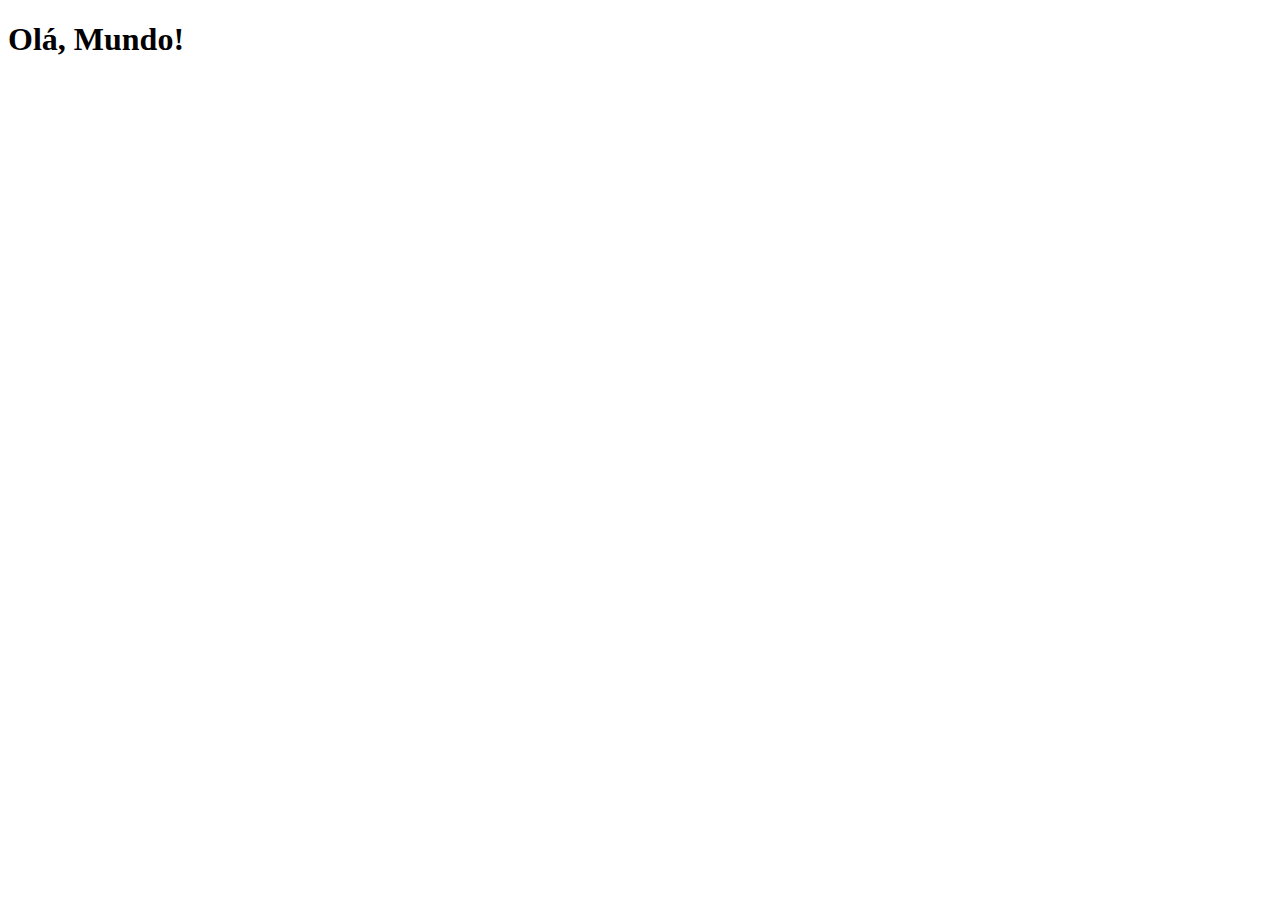
==== index.html @ ca8f74ec "criei a página principal" ====
<!DOCTYPE html>
<html lang="pt-br">
<head>
    <meta charset="UTF-8">
    <meta http-equiv="X-UA-Compatible" content="IE=edge">
    <meta name="viewport" content="width=device-width, initial-scale=1.0">
    <link rel="shortcut icon" href="favicon.ico" type="image/x-icon">
    <title>Projeto Redes Sociais</title>
</head>
<body>
    <h1>Olá, Mundo!</h1>
</body>
</html>
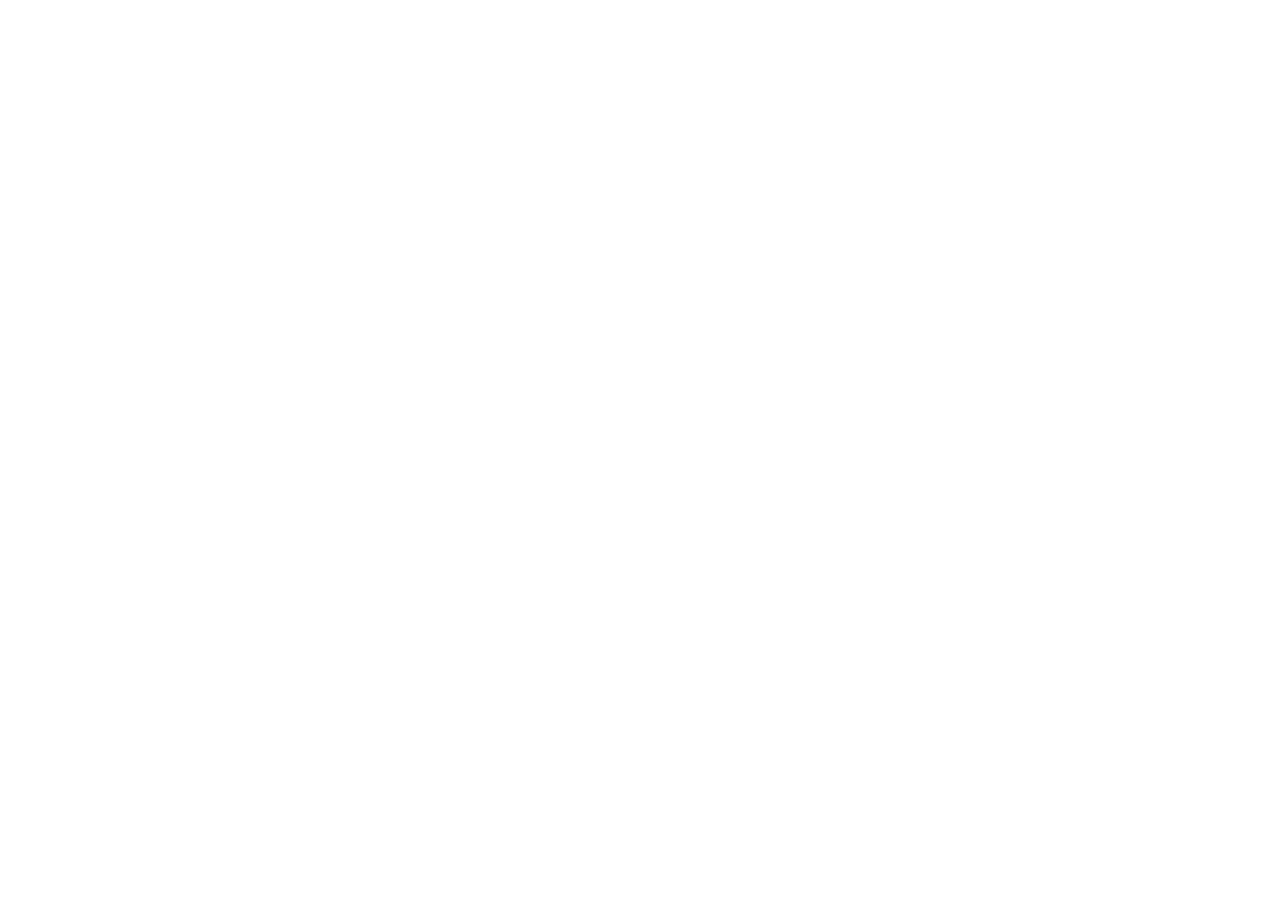
==== commit edc6ff83: "Pagina projeto redes sociais" ====
--- a/index.html
+++ b/index.html
@@ -5,9 +5,18 @@
     <meta http-equiv="X-UA-Compatible" content="IE=edge">
     <meta name="viewport" content="width=device-width, initial-scale=1.0">
     <link rel="shortcut icon" href="favicon.ico" type="image/x-icon">
+    <link rel="stylesheet" href="estilos/style.css">
     <title>Projeto Redes Sociais</title>
 </head>
 <body>
-    <h1>Olá, Mundo!</h1>
+   <main>
+    <section id="telefone">
+
+    </section>
+
+    <section id="redes-sociais">
+
+    </section>
+   </main>
 </body>
 </html>--- a/estilos/style.css
+++ b/estilos/style.css
@@ -0,0 +1,27 @@
+@charset "UTF-8";
+
+* {
+    margin: 0px;
+    padding: 0px;
+    font-family: Arial, Helvetica, sans-serif;
+}
+
+html, body {
+    height: 100vh;
+    width: 100vw;
+}
+
+main {
+    position: relative;
+    height: 100vh;
+    
+}
+
+section#telefone {
+    position: absolute;
+    top: 50%;
+    left: 50%;
+    transform: translate(-50%, -50%);
+    height: 500px;
+    width: 500px;
+}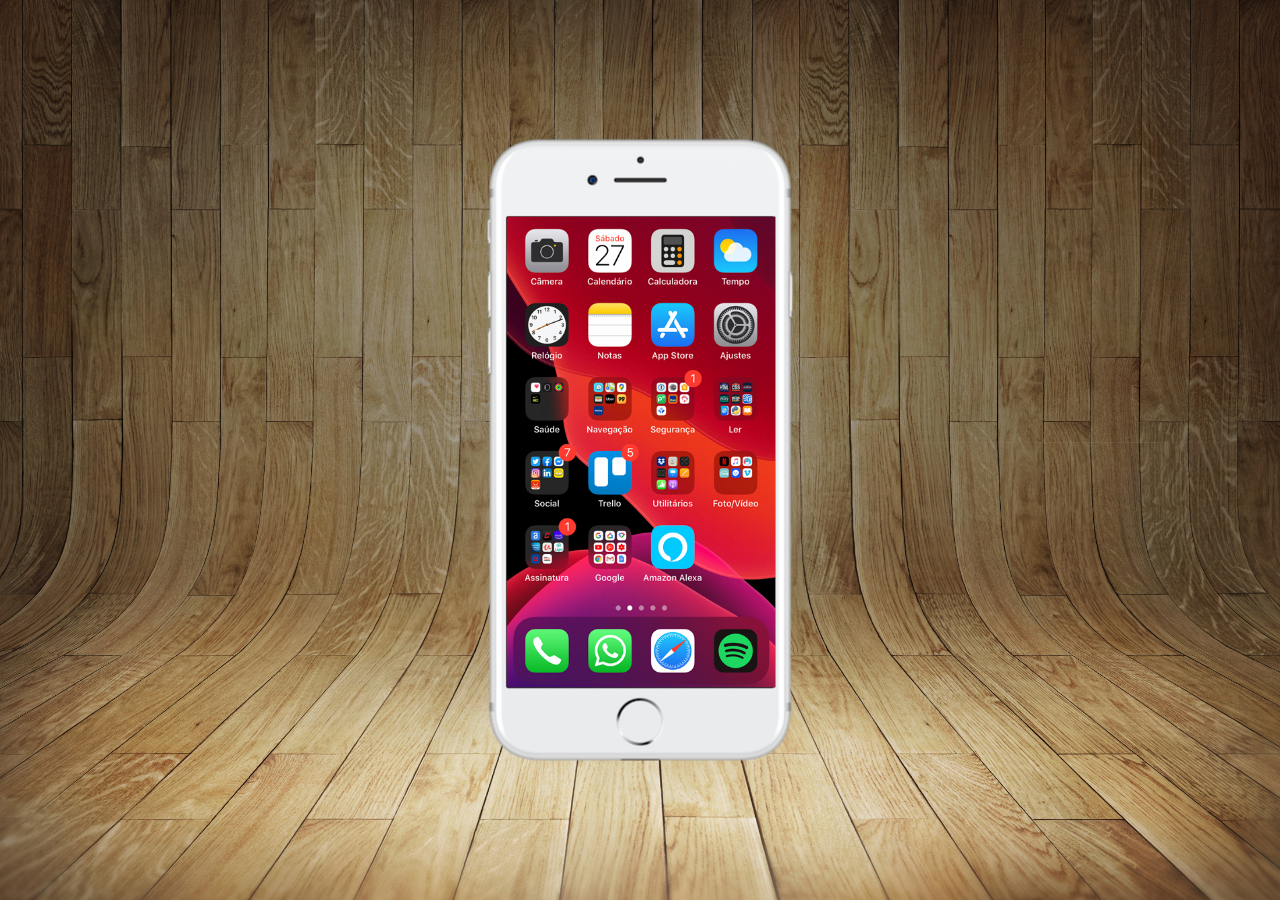
==== commit 0291565b: "criei a tela home" ====
--- a/index.html
+++ b/index.html
@@ -11,7 +11,7 @@
 <body>
    <main>
     <section id="telefone">
-
+        <iframe src="home.html" name="tela" id="tela" frameborder="0"></iframe>
     </section>
 
     <section id="redes-sociais">
--- a/estilos/style.css
+++ b/estilos/style.css
@@ -11,6 +11,12 @@
     width: 100vw;
 }
 
+body {
+    background: url('../imagens/fundo-madeira.jpg') no-repeat top center;
+    background-size: cover;
+    background-attachment: fixed;
+}
+
 main {
     position: relative;
     height: 100vh;
@@ -22,6 +28,17 @@
     top: 50%;
     left: 50%;
     transform: translate(-50%, -50%);
-    height: 500px;
-    width: 500px;
+
+
+    height: 627px;
+    width: 311px;
+    background: url('../imagens/frame-iphone.png') no-repeat;
+}
+
+iframe#tela {
+    position: relative;
+    top: 80px;
+    left: 22px;
+    width: 269px;
+    height: 471px;
 }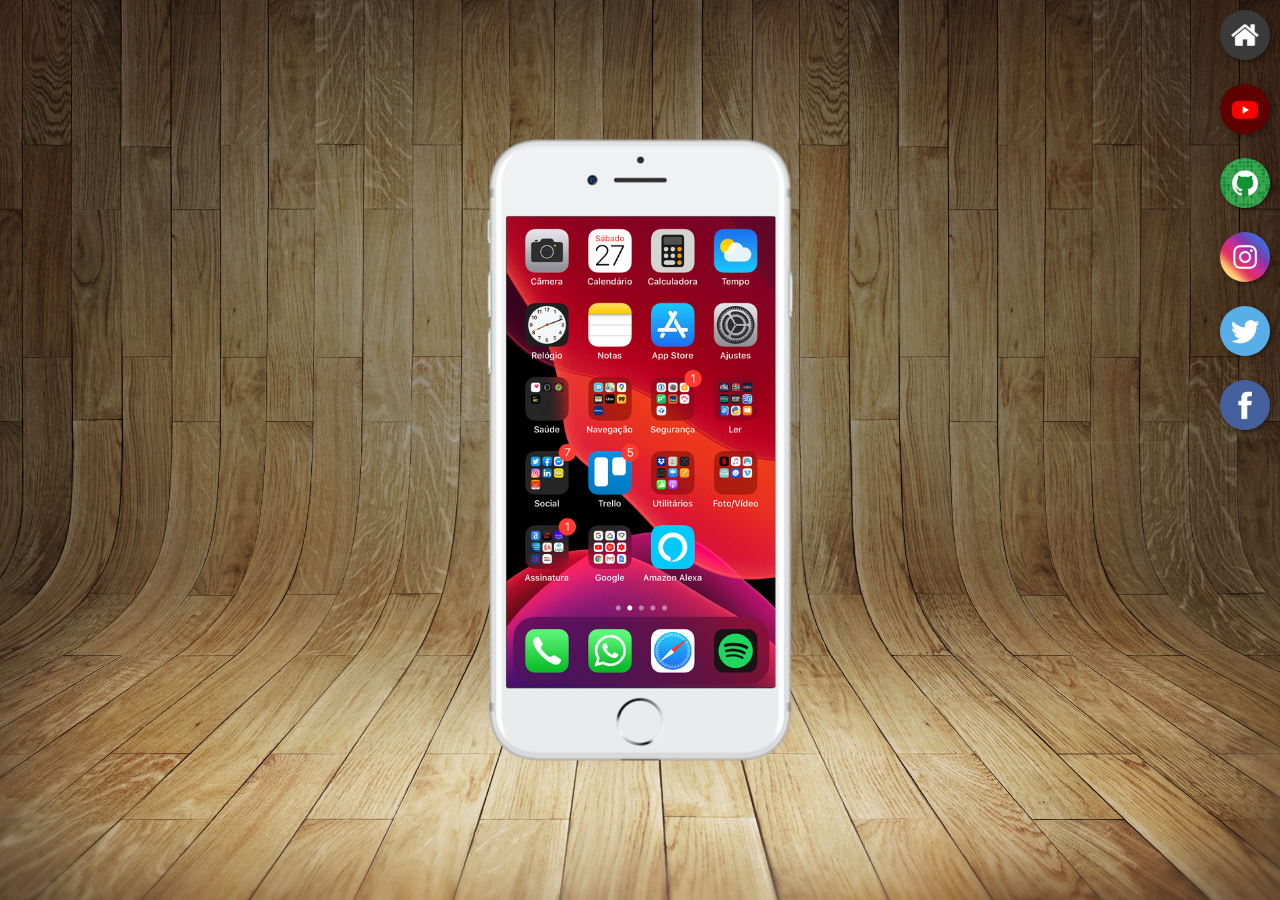
==== commit 5c66f884: "criei botõer na  lateral" ====
--- a/index.html
+++ b/index.html
@@ -11,11 +11,18 @@
 <body>
    <main>
     <section id="telefone">
-        <iframe src="home.html" name="tela" id="tela" frameborder="0"></iframe>
+        <iframe src="home.html" name="tela" id="tela" frameborder="0">
+            Seu navegador não é compatível com isso
+        </iframe>
     </section>
 
     <section id="redes-sociais">
-
+        <a href="#" target="tela"><img src="imagens/logo-home.jpg" alt="Home"></a><br>
+        <a href="#" target="tela"><img src="imagens/logo-youtube.jpg" alt="Youtube"></a><br>
+        <a href="#" target="tela"><img src="imagens/logo-github.jpg" alt="GitHub"></a><br>
+        <a href="#" target="tela"><img src="imagens/logo-instagram.jpg" alt="Instagram"></a><br>
+        <a href="#" target="tela"><img src="imagens/logo-twitter.jpg" alt="Twitter"></a><br>
+        <a href="#" target="tela"><img src="imagens/logo-facebook.jpg" alt=""></a>
     </section>
    </main>
 </body>
--- a/estilos/style.css
+++ b/estilos/style.css
@@ -41,4 +41,24 @@
     left: 22px;
     width: 269px;
     height: 471px;
+}
+
+section#redes-sociais {
+    text-align: right;
+}
+
+
+section#redes-sociais img {
+    width: 50px;
+    margin: 10px;
+    border-radius: 50%;
+    box-shadow: 2px 2px 5px rgba(0, 0, 0, 0.400);
+    box-sizing: border-box;
+}
+
+section#redes-sociais img:hover {
+    border: 2px solid rgba(255, 255, 255, 0.6);
+    transform: translate(-3px, -3px);
+    box-shadow: 5px 5px 10px rgba(0, 0, 0, 0.603);
+    transition: transform .1s, border 1s;
 }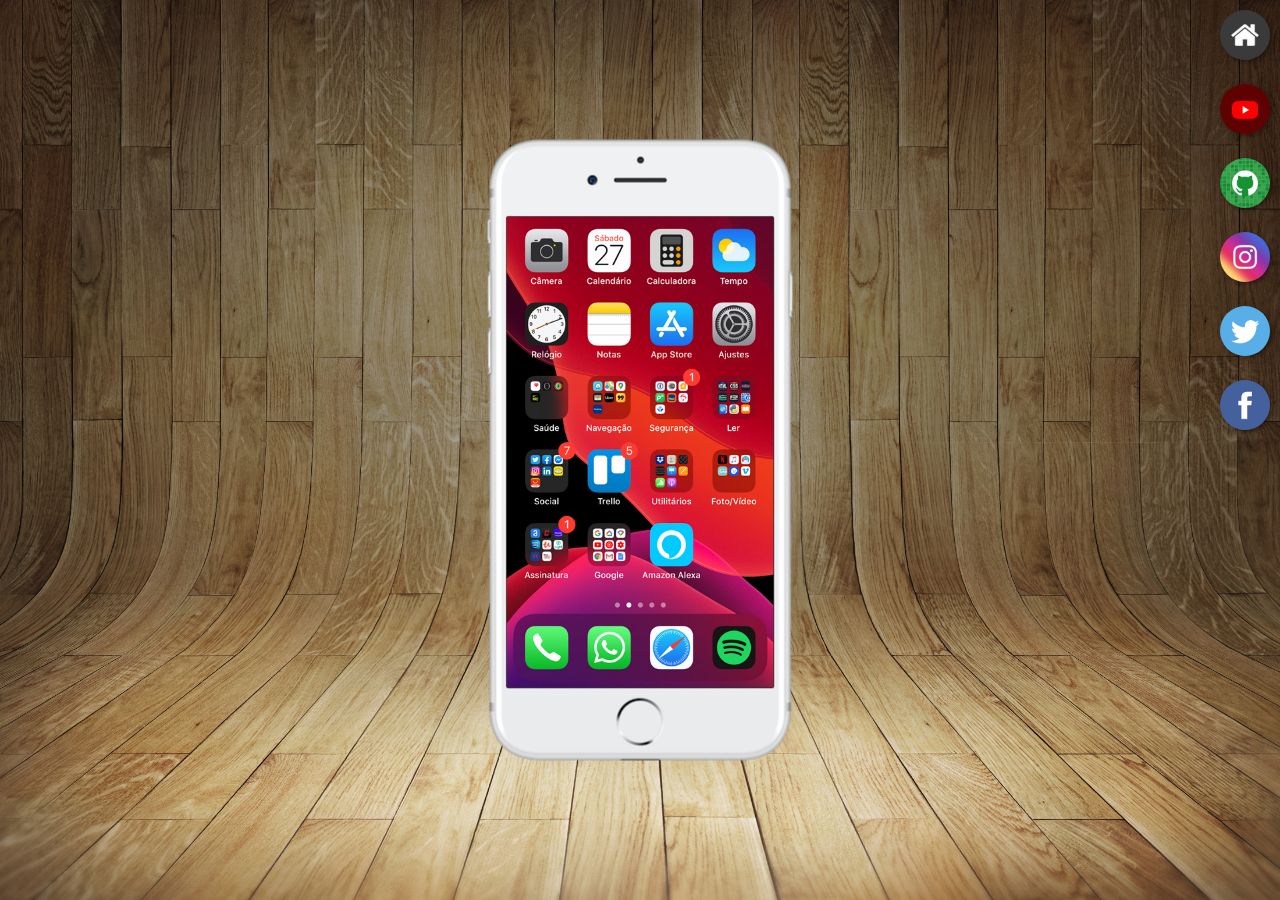
==== commit cfcfa0fa: "atualização redes sociais" ====
--- a/index.html
+++ b/index.html
@@ -17,8 +17,8 @@
     </section>
 
     <section id="redes-sociais">
-        <a href="#" target="tela"><img src="imagens/logo-home.jpg" alt="Home"></a><br>
-        <a href="#" target="tela"><img src="imagens/logo-youtube.jpg" alt="Youtube"></a><br>
+        <a href="home.html" target="tela"><img src="imagens/logo-home.jpg" alt="Home"></a><br>
+        <a href="youtube.html" target="tela"><img src="imagens/logo-youtube.jpg" alt="Youtube"></a><br>
         <a href="#" target="tela"><img src="imagens/logo-github.jpg" alt="GitHub"></a><br>
         <a href="#" target="tela"><img src="imagens/logo-instagram.jpg" alt="Instagram"></a><br>
         <a href="#" target="tela"><img src="imagens/logo-twitter.jpg" alt="Twitter"></a><br>
--- a/estilos/style.css
+++ b/estilos/style.css
@@ -39,7 +39,7 @@
     position: relative;
     top: 80px;
     left: 22px;
-    width: 269px;
+    width: 267px;
     height: 471px;
 }
 
